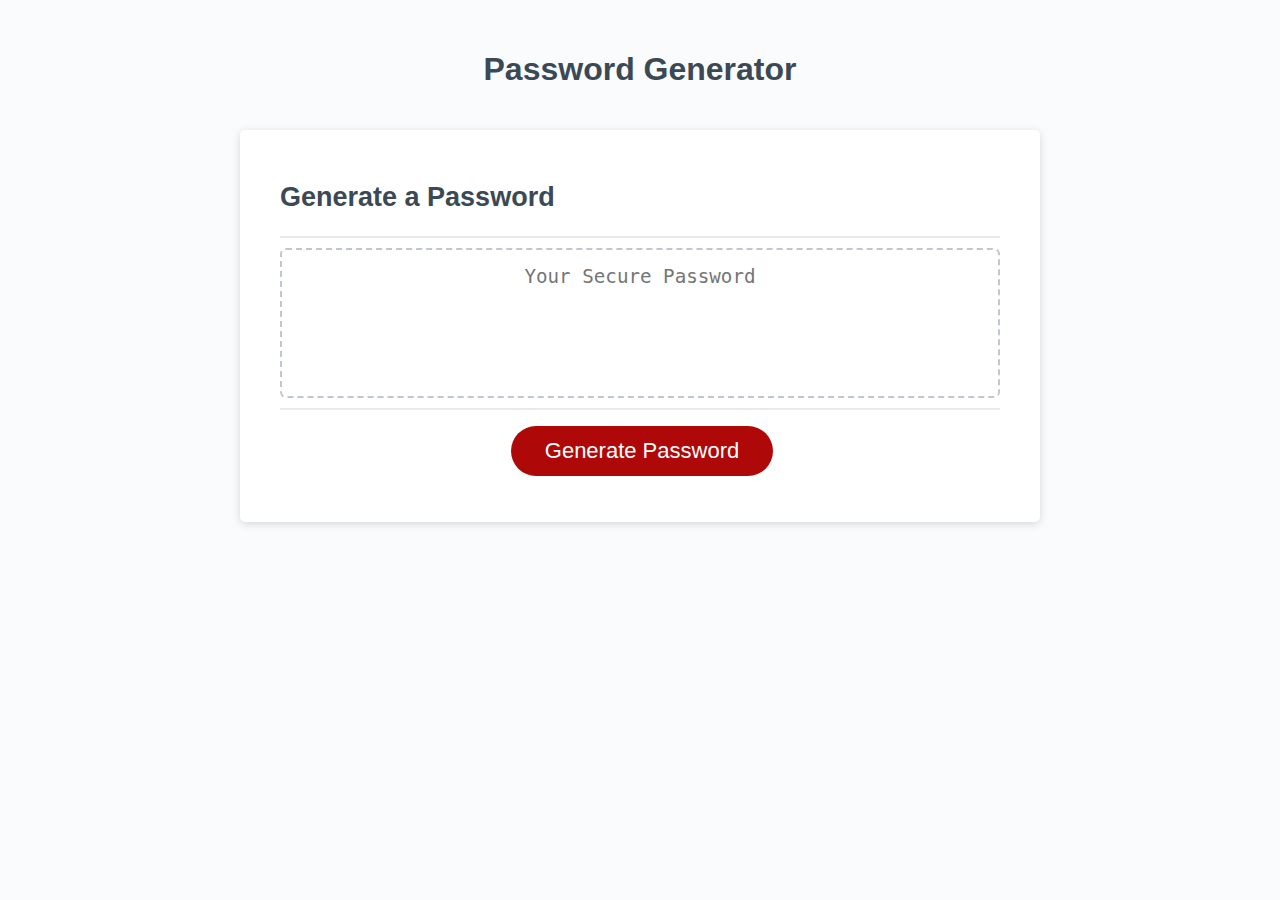
==== index.html @ 651bd84f "entry part four edit on ending code line - slight renaming in html and adjustment on yes aand no but" ====
<!DOCTYPE html>
<html lang="en">
  <head>
    <meta charset="UTF-8" />
    <meta name="viewport" content="width=device-width, initial-scale=1.0" />
    <meta http-equiv="X-UA-Compatible" content="ie=edge" />
    <title>Thomas' Password Generator</title>
    <link rel="stylesheet" href="./Assets/CSS/style.css" />
  </head>
  <body>
    <section class="wrapper">
      <header>
        <h1>Password Generator</h1>
      </header>
      <main class="card">
        <section class="card-header">
          <h2>Generate a Password</h2>
        </section>
        <section class="card-body">
          <textarea
            readonly
            id="password"
            placeholder="Your Secure Password"
            aria-label="Generated Password"></textarea>
        </section>
        <section class="card-footer">
          <button id="generate" class="btn">Generate Password</button>
        </section>
      </main>
    </section>
    <script src="./Assets/JAVASCRIPT/script.js"></script>
  </body>
</html>
---- Assets/CSS/style.css ----
/* Hello there, CSS style sheet ahead! */ 
/* Universal selectors for entire HTML */
*,
*::before,
*::after {
  box-sizing: border-box;
}

html,
body,
.wrapper {
  height: 100%;
  margin: 0;
  padding: 0;
}

body {
  font-family: sans-serif;
  background-color: #f9fbfd;
}

.wrapper {
  padding-top: 30px;
  padding-left: 20px;
  padding-right: 20px;
}

header {
  text-align: center;
  padding: 20px;
  padding-top: 0px;
  color: hsl(206, 17%, 28%);
}

.card {
  background-color: hsl(0, 0%, 100%);
  border-radius: 5px;
  border-width: 1px;
  box-shadow: rgba(0, 0, 0, 0.15) 0px 2px 8px 0px;
  color: hsl(206, 17%, 28%);
  font-size: 18px;
  margin: 0 auto;
  max-width: 800px;
  padding: 30px 40px;
}

.card-header::after {
  content: " ";
  display: block;
  width: 100%;
  background: #e7e9eb;
  height: 2px;
}

.card-body {
  min-height: 100px;
}

.card-footer {
  text-align: center;
}

.card-footer::before {
  content: " ";
  display: block;
  width: 100%;
  background: #e7e9eb;
  height: 2px;
}

.card-footer::after {
  content: " ";
  display: block;
  clear: both;
}

.btn {
  border: none;
  background-color: hsl(360, 91%, 36%);
  border-radius: 25px;
  box-shadow: rgba(0, 0, 0, 0.1) 0px 1px 6px 0px rgba(0, 0, 0, 0.2) 0px 1px 1px
    0px;
  color: hsl(0, 0%, 100%);
  display: inline-block;
  font-size: 22px;
  line-height: 22px;
  margin: 16px 16px 16px 20px;
  padding: 14px 34px;
  text-align: center;
  cursor: pointer;
}

button[disabled] {
  cursor: default;
  background: #c0c7cf;
}

.float-right {
  float: right;
}

#password {
  -webkit-appearance: none;
  -moz-appearance: none;
  appearance: none;
  border: none;
  display: block;
  width: 100%;
  padding-top: 15px;
  padding-left: 15px;
  padding-right: 15px;
  padding-bottom: 85px;
  font-size: 1.2rem;
  text-align: center;
  margin-top: 10px;
  margin-bottom: 10px;
  border: 2px dashed #c0c7cf;
  border-radius: 6px;
  resize: none;
  overflow: hidden;
}

@media (max-width: 690px) {
  .btn {
    font-size: 1rem;
    margin: 16px 0px 0px 0px;
    padding: 10px 15px;
  }

  #password {
    font-size: 1rem;
  }
}

@media (max-width: 500px) {
  .btn {
    font-size: 0.8rem;
  }
}
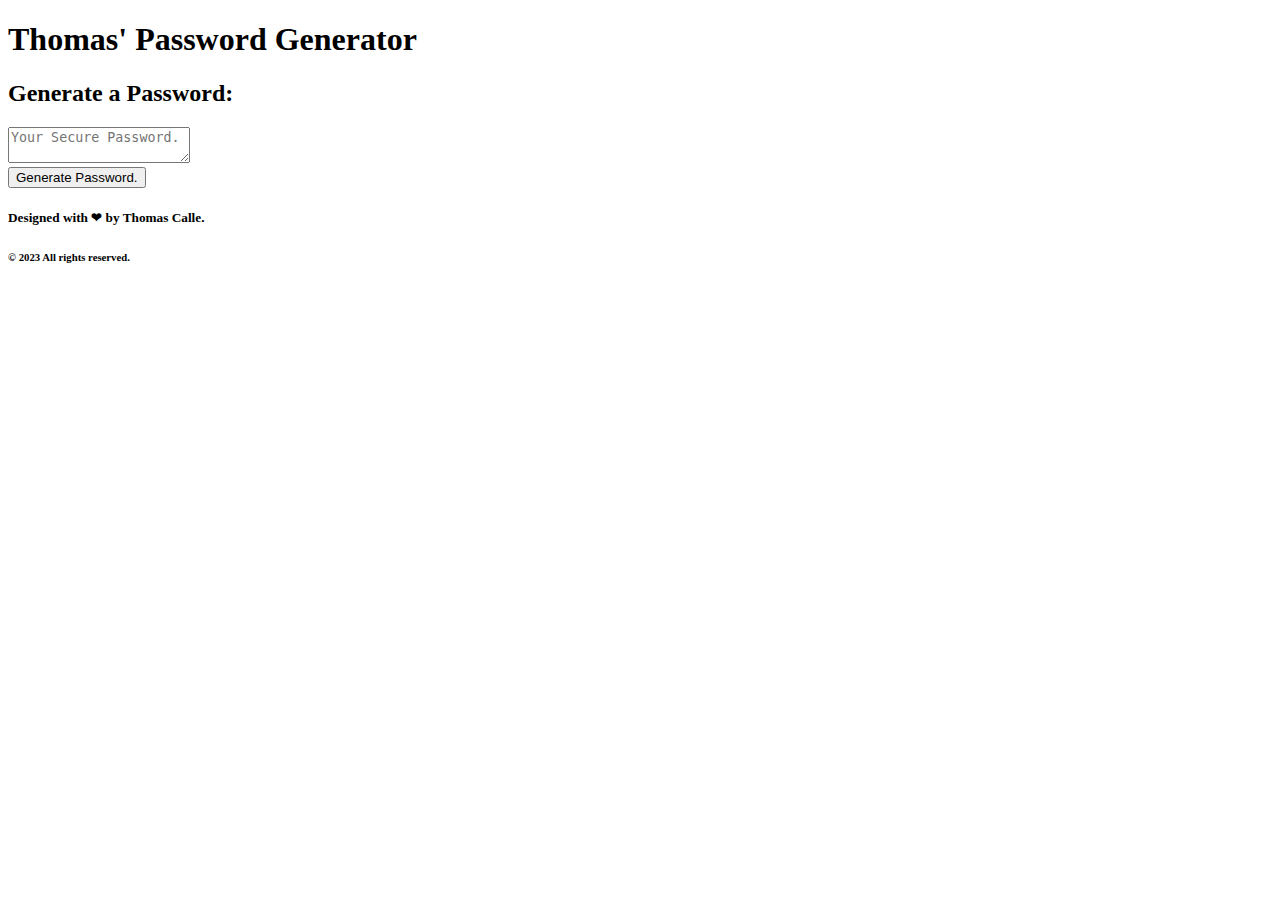
==== commit 7b087848: "restructure" ====
--- a/index.html
+++ b/index.html
@@ -1,33 +1,43 @@
-<!DOCTYPE html>
+ <!DOCTYPE html>
 <html lang="en">
   <head>
     <meta charset="UTF-8" />
     <meta name="viewport" content="width=device-width, initial-scale=1.0" />
     <meta http-equiv="X-UA-Compatible" content="ie=edge" />
-    <title>Thomas' Password Generator</title>
-    <link rel="stylesheet" href="./Assets/CSS/style.css" />
+    <title>Password Generator</title>
+    <link rel="stylesheet" href="./Assets/css/style.css" />
   </head>
   <body>
-    <section class="wrapper">
+    <div class="wrapper">
       <header>
-        <h1>Password Generator</h1>
+        <h1>Thomas' Password Generator</h1>
       </header>
-      <main class="card">
-        <section class="card-header">
-          <h2>Generate a Password</h2>
-        </section>
-        <section class="card-body">
+      <div class="card">
+        <div class="card-header">
+          <h2>Generate a Password:</h2>
+        </div>
+        <div class="card-body">
           <textarea
             readonly
             id="password"
-            placeholder="Your Secure Password"
-            aria-label="Generated Password"></textarea>
-        </section>
-        <section class="card-footer">
-          <button id="generate" class="btn">Generate Password</button>
-        </section>
-      </main>
-    </section>
-    <script src="./Assets/JAVASCRIPT/script.js"></script>
+            placeholder="Your Secure Password."
+            aria-label="Generated Password."
+          ></textarea>
+        </div>
+        <div class="card-footer">
+          <button id="generate" class="btn">Generate Password.</button>
+        </div>
+      </div>
+    </div>
+     <script src="./Assets/js/script.js"></script>
+     <footer>
+      <section class="footer" id="footer">
+        <section class="form-footer">
+          <h5>Designed with ❤ by Thomas Calle.</h5>
+          <p>
+          <h6>&copy; 2023 All rights reserved.</h6>
+          </p>
+       </section>
+    </footer>
   </body>
 </html>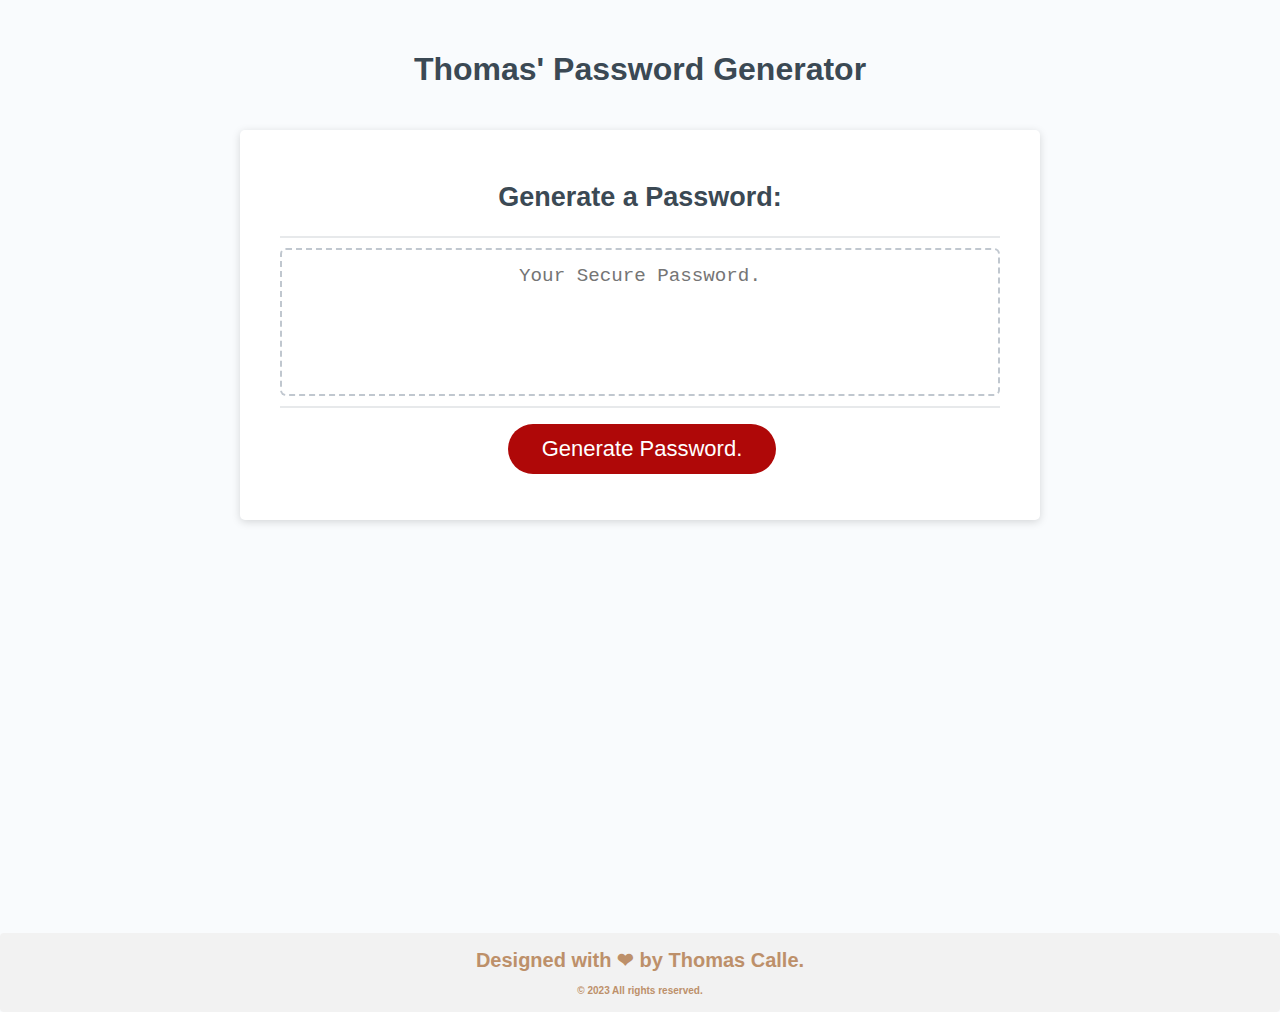
==== commit 4324e226: "patch1" ====
--- a/index.html
+++ b/index.html
@@ -1,11 +1,11 @@
- <!DOCTYPE html>
+<!DOCTYPE html>
 <html lang="en">
   <head>
     <meta charset="UTF-8" />
     <meta name="viewport" content="width=device-width, initial-scale=1.0" />
     <meta http-equiv="X-UA-Compatible" content="ie=edge" />
     <title>Password Generator</title>
-    <link rel="stylesheet" href="./Assets/css/style.css" />
+    <link rel="stylesheet" href="style.css" />
   </head>
   <body>
     <div class="wrapper">
@@ -29,7 +29,7 @@
         </div>
       </div>
     </div>
-     <script src="./Assets/js/script.js"></script>
+     <script src="script.js"></script>
      <footer>
       <section class="footer" id="footer">
         <section class="form-footer">
--- a/style.css
+++ b/style.css
@@ -0,0 +1,167 @@
+/* Begining of CSS style sheet for Thomas' Password Generator - enjoy!*/
+*,
+*::before,
+*::after {
+  box-sizing: border-box;
+}
+
+html,
+body,
+.wrapper {
+  height: 100%;
+  margin: 0;
+  padding: 0;
+}
+h2{
+text-align: center;
+}
+h5 {
+  padding-top: 1rem;
+  font-size: 20px;
+  margin-bottom: -10px;
+  color: rgb(189, 144, 106);
+  font-weight: 700;
+  line-height: 1.1;
+  text-align: center;
+}
+h6 {
+  padding-bottom: 1rem;
+  font-size: 10px;
+  margin-bottom: 0.625rem;
+  color: rgb(189, 144, 106);
+  font-weight: 700;
+  line-height: 1.1;
+  text-align: center;
+}
+body {
+  font-family: sans-serif;
+  background-color: #f9fbfd;
+}
+
+.wrapper {
+  padding-top: 30px;
+  padding-left: 20px;
+  padding-right: 20px;
+}
+
+header {
+  text-align: center;
+  padding: 20px;
+  padding-top: 0px;
+  color: hsl(206, 17%, 28%);
+}
+
+.card {
+  background-color: hsl(0, 0%, 100%);
+  border-radius: 5px;
+  border-width: 1px;
+  box-shadow: rgba(0, 0, 0, 0.15) 0px 2px 8px 0px;
+  color: hsl(206, 17%, 28%);
+  font-size: 18px;
+  margin: 0 auto;
+  max-width: 800px;
+  padding: 30px 40px;
+}
+
+.card-header::after {
+  content: " ";
+  display: block;
+  width: 100%;
+  background: #e7e9eb;
+  height: 2px;
+}
+
+.card-body {
+  min-height: 100px;
+}
+
+.card-footer {
+  text-align: center;
+}
+
+.card-footer::before {
+  content: " ";
+  display: block;
+  width: 100%;
+  background: #e7e9eb;
+  height: 2px;
+}
+
+.card-footer::after {
+  content: " ";
+  display: block;
+  clear: both;
+}
+
+.btn {
+  border: none;
+  background-color: hsl(360, 91%, 36%);
+  border-radius: 25px;
+  box-shadow: rgba(0, 0, 0, 0.1) 0px 1px 6px 0px rgba(0, 0, 0, 0.2) 0px 1px 1px
+    0px;
+  color: hsl(0, 0%, 100%);
+  display: inline-block;
+  font-size: 22px;
+  line-height: 22px;
+  margin: 16px 16px 16px 20px;
+  padding: 14px 34px;
+  text-align: center;
+  cursor: pointer;
+}
+
+button[disabled] {
+  cursor: default;
+  background: #c0c7cf;
+}
+
+.float-right {
+  float: right;
+}
+
+#password {
+  -webkit-appearance: none;
+  -moz-appearance: none;
+  appearance: none;
+  border: none;
+  display: block;
+  width: 100%;
+  padding-top: 15px;
+  padding-left: 15px;
+  padding-right: 15px;
+  padding-bottom: 85px;
+  font-size: 1.2rem;
+  text-align: center;
+  margin-top: 10px;
+  margin-bottom: 10px;
+  border: 2px dashed #c0c7cf;
+  border-radius: 6px;
+  resize: none;
+  overflow: hidden;
+}
+
+@media (max-width: 690px) {
+  .btn {
+    font-size: 1rem;
+    margin: 16px 0px 0px 0px;
+    padding: 10px 15px;
+  }
+
+  #password {
+    font-size: 1rem;
+  }
+}
+
+@media (max-width: 500px) {
+  .btn {
+    font-size: 0.8rem;
+  }
+}
+/* Start: footer section styling */
+.footer {
+  background-color: #f2f2f2;
+  padding: 0px;
+  border-radius: 4px;
+  font-family: "apple-system", "BlinkMacSystemFont", "Segoe UI", "Roboto", Helvetica, Arial, sans-serif, "Apple Color Emoji", "Segoe UI Emoji", "Segoe UI Symbol";
+}
+/* End: footer section styling*/
+/* End of CSS style sheet, thank you for viewing - Thomas Calle */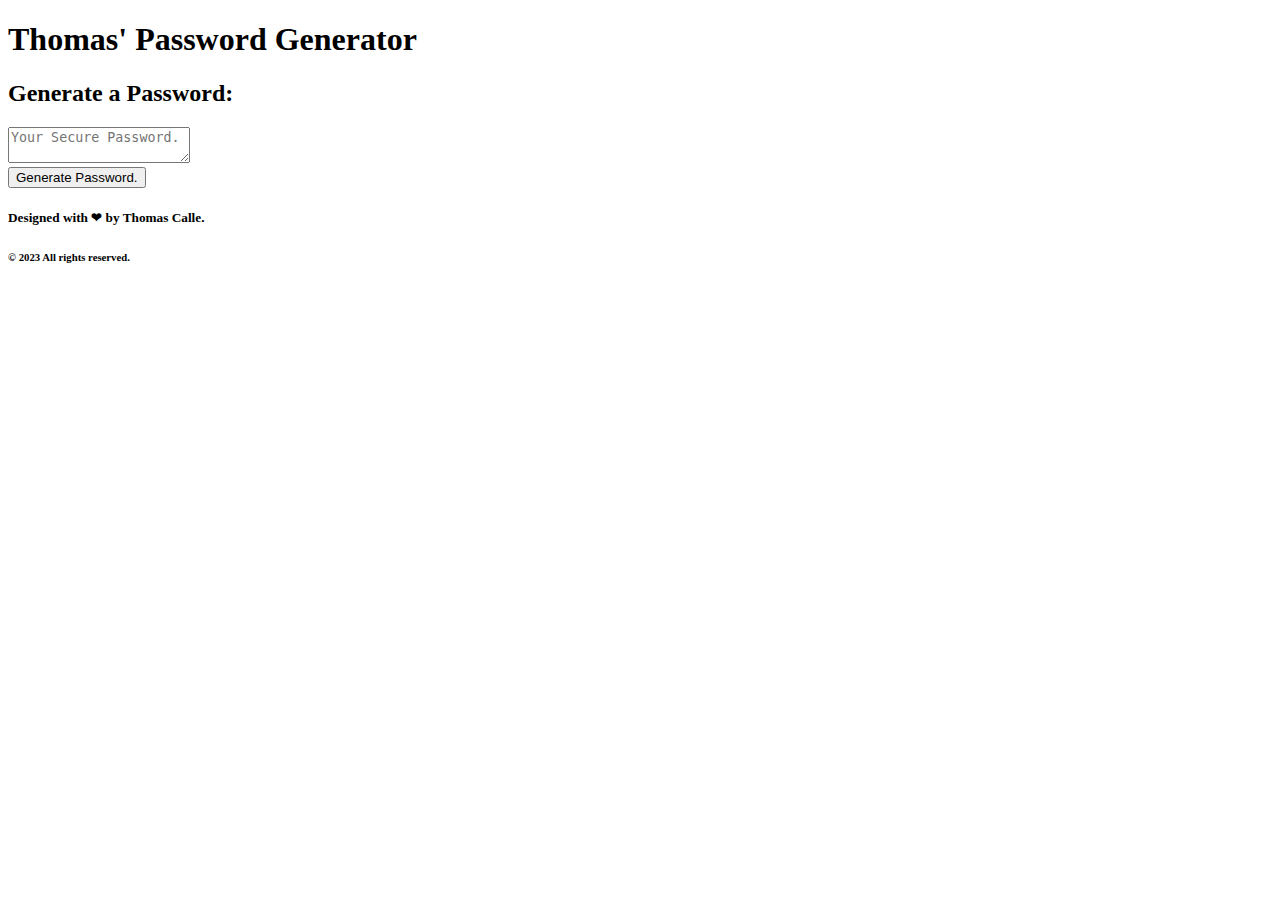
==== commit df81c0a9: "patch2" ====
--- a/index.html
+++ b/index.html
@@ -5,7 +5,7 @@
     <meta name="viewport" content="width=device-width, initial-scale=1.0" />
     <meta http-equiv="X-UA-Compatible" content="ie=edge" />
     <title>Password Generator</title>
-    <link rel="stylesheet" href="style.css" />
+    <link rel="stylesheet" href="assets/css/style.css" />
   </head>
   <body>
     <div class="wrapper">
@@ -29,7 +29,7 @@
         </div>
       </div>
     </div>
-     <script src="script.js"></script>
+     <script src="assets/js/script.js"></script>
      <footer>
       <section class="footer" id="footer">
         <section class="form-footer">
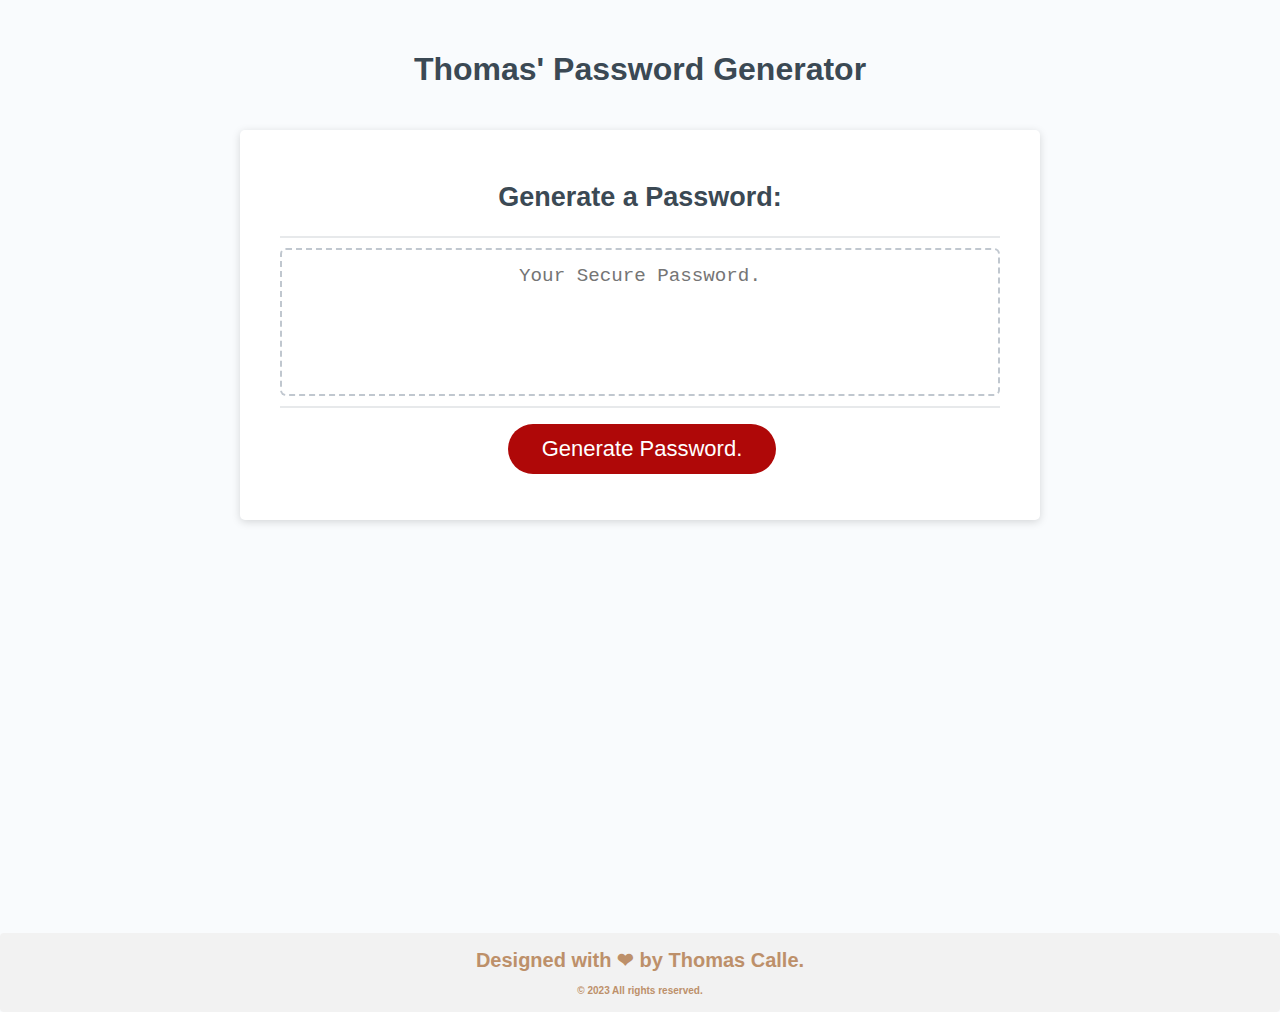
==== commit 6d4584f5: "patch4" ====
--- a/index.html
+++ b/index.html
@@ -5,7 +5,7 @@
     <meta name="viewport" content="width=device-width, initial-scale=1.0" />
     <meta http-equiv="X-UA-Compatible" content="ie=edge" />
     <title>Password Generator</title>
-    <link rel="stylesheet" href="assets/css/style.css" />
+    <link rel="stylesheet" href="style.css" />
   </head>
   <body>
     <div class="wrapper">
@@ -29,15 +29,16 @@
         </div>
       </div>
     </div>
-     <script src="assets/js/script.js"></script>
      <footer>
-      <section class="footer" id="footer">
-        <section class="form-footer">
-          <h5>Designed with ❤ by Thomas Calle.</h5>
-          <p>
-          <h6>&copy; 2023 All rights reserved.</h6>
-          </p>
-       </section>
-    </footer>
+        <section class="footer" id="footer">
+          <section class="form-footer">
+            <h5>Designed with ❤ by Thomas Calle.</h5>
+            <p>
+            <h6>&copy; 2023 All rights reserved.</h6>
+            </p>
+          </section>
+        </section>
+      </footer>
+    <script src="script.js"></script>
   </body>
 </html>--- a/style.css
+++ b/style.css
@@ -0,0 +1,167 @@
+/* Begining of CSS style sheet for Thomas' Password Generator - enjoy!*/
+*,
+*::before,
+*::after {
+  box-sizing: border-box;
+}
+
+html,
+body,
+.wrapper {
+  height: 100%;
+  margin: 0;
+  padding: 0;
+}
+h2{
+text-align: center;
+}
+h5 {
+  padding-top: 1rem;
+  font-size: 20px;
+  margin-bottom: -10px;
+  color: rgb(189, 144, 106);
+  font-weight: 700;
+  line-height: 1.1;
+  text-align: center;
+}
+h6 {
+  padding-bottom: 1rem;
+  font-size: 10px;
+  margin-bottom: 0.625rem;
+  color: rgb(189, 144, 106);
+  font-weight: 700;
+  line-height: 1.1;
+  text-align: center;
+}
+body {
+  font-family: sans-serif;
+  background-color: #f9fbfd;
+}
+
+.wrapper {
+  padding-top: 30px;
+  padding-left: 20px;
+  padding-right: 20px;
+}
+
+header {
+  text-align: center;
+  padding: 20px;
+  padding-top: 0px;
+  color: hsl(206, 17%, 28%);
+}
+
+.card {
+  background-color: hsl(0, 0%, 100%);
+  border-radius: 5px;
+  border-width: 1px;
+  box-shadow: rgba(0, 0, 0, 0.15) 0px 2px 8px 0px;
+  color: hsl(206, 17%, 28%);
+  font-size: 18px;
+  margin: 0 auto;
+  max-width: 800px;
+  padding: 30px 40px;
+}
+
+.card-header::after {
+  content: " ";
+  display: block;
+  width: 100%;
+  background: #e7e9eb;
+  height: 2px;
+}
+
+.card-body {
+  min-height: 100px;
+}
+
+.card-footer {
+  text-align: center;
+}
+
+.card-footer::before {
+  content: " ";
+  display: block;
+  width: 100%;
+  background: #e7e9eb;
+  height: 2px;
+}
+
+.card-footer::after {
+  content: " ";
+  display: block;
+  clear: both;
+}
+
+.btn {
+  border: none;
+  background-color: hsl(360, 91%, 36%);
+  border-radius: 25px;
+  box-shadow: rgba(0, 0, 0, 0.1) 0px 1px 6px 0px rgba(0, 0, 0, 0.2) 0px 1px 1px
+    0px;
+  color: hsl(0, 0%, 100%);
+  display: inline-block;
+  font-size: 22px;
+  line-height: 22px;
+  margin: 16px 16px 16px 20px;
+  padding: 14px 34px;
+  text-align: center;
+  cursor: pointer;
+}
+
+button[disabled] {
+  cursor: default;
+  background: #c0c7cf;
+}
+
+.float-right {
+  float: right;
+}
+
+#password {
+  -webkit-appearance: none;
+  -moz-appearance: none;
+  appearance: none;
+  border: none;
+  display: block;
+  width: 100%;
+  padding-top: 15px;
+  padding-left: 15px;
+  padding-right: 15px;
+  padding-bottom: 85px;
+  font-size: 1.2rem;
+  text-align: center;
+  margin-top: 10px;
+  margin-bottom: 10px;
+  border: 2px dashed #c0c7cf;
+  border-radius: 6px;
+  resize: none;
+  overflow: hidden;
+}
+
+@media (max-width: 690px) {
+  .btn {
+    font-size: 1rem;
+    margin: 16px 0px 0px 0px;
+    padding: 10px 15px;
+  }
+
+  #password {
+    font-size: 1rem;
+  }
+}
+
+@media (max-width: 500px) {
+  .btn {
+    font-size: 0.8rem;
+  }
+}
+/* Start: footer section styling */
+.footer {
+  background-color: #f2f2f2;
+  padding: 0px;
+  border-radius: 4px;
+  font-family: "apple-system", "BlinkMacSystemFont", "Segoe UI", "Roboto", Helvetica, Arial, sans-serif, "Apple Color Emoji", "Segoe UI Emoji", "Segoe UI Symbol";
+}
+/* End: footer section styling*/
+/* End of CSS style sheet, thank you for viewing - Thomas Calle */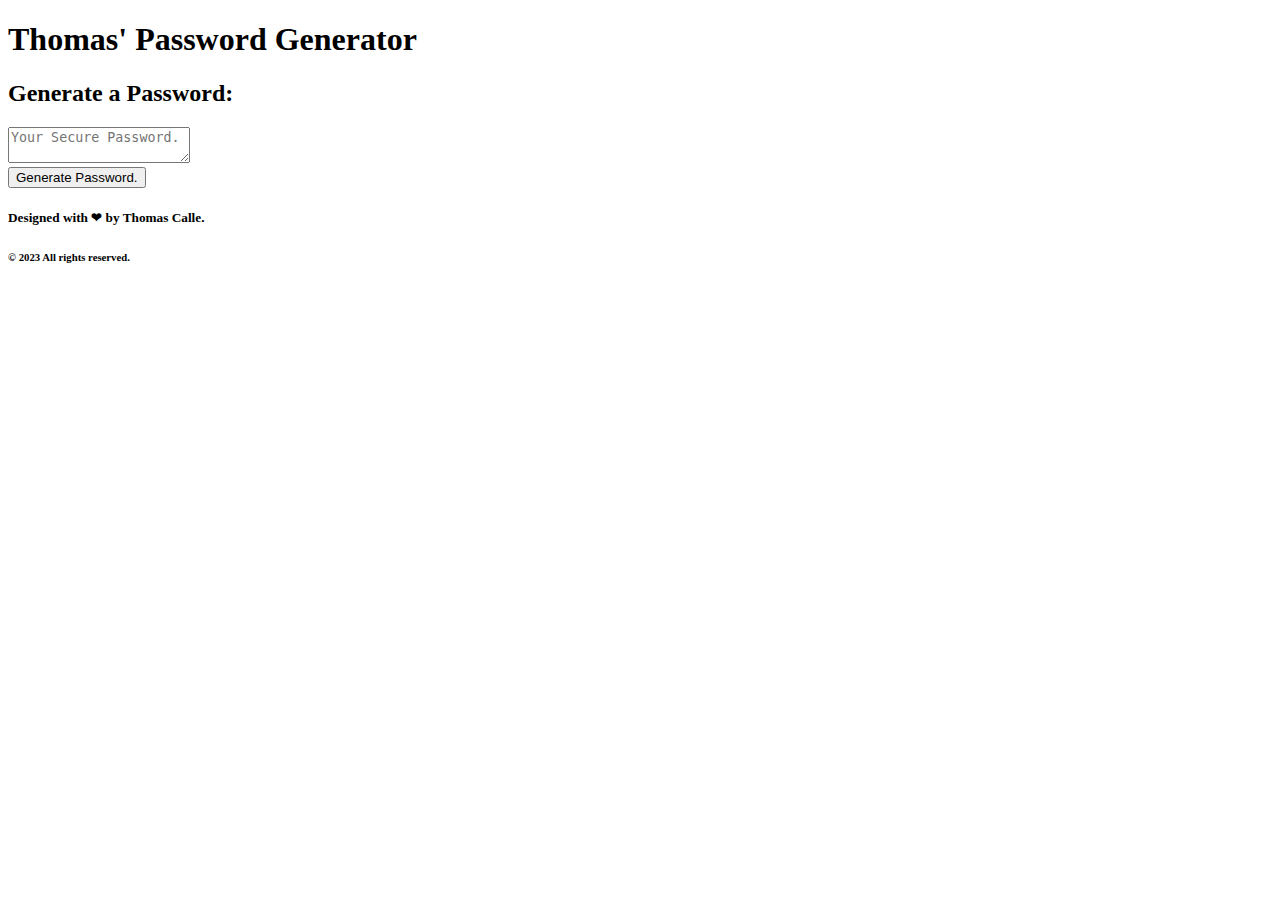
==== commit efefae42: "patch 6" ====
--- a/index.html
+++ b/index.html
@@ -5,7 +5,7 @@
     <meta name="viewport" content="width=device-width, initial-scale=1.0" />
     <meta http-equiv="X-UA-Compatible" content="ie=edge" />
     <title>Password Generator</title>
-    <link rel="stylesheet" href="style.css" />
+    <link rel="stylesheet" href="assets/css/style.css" />
   </head>
   <body>
     <div class="wrapper">
@@ -39,6 +39,6 @@
           </section>
         </section>
       </footer>
-    <script src="script.js"></script>
+    <script src="assets/js/script.js"></script>
   </body>
 </html>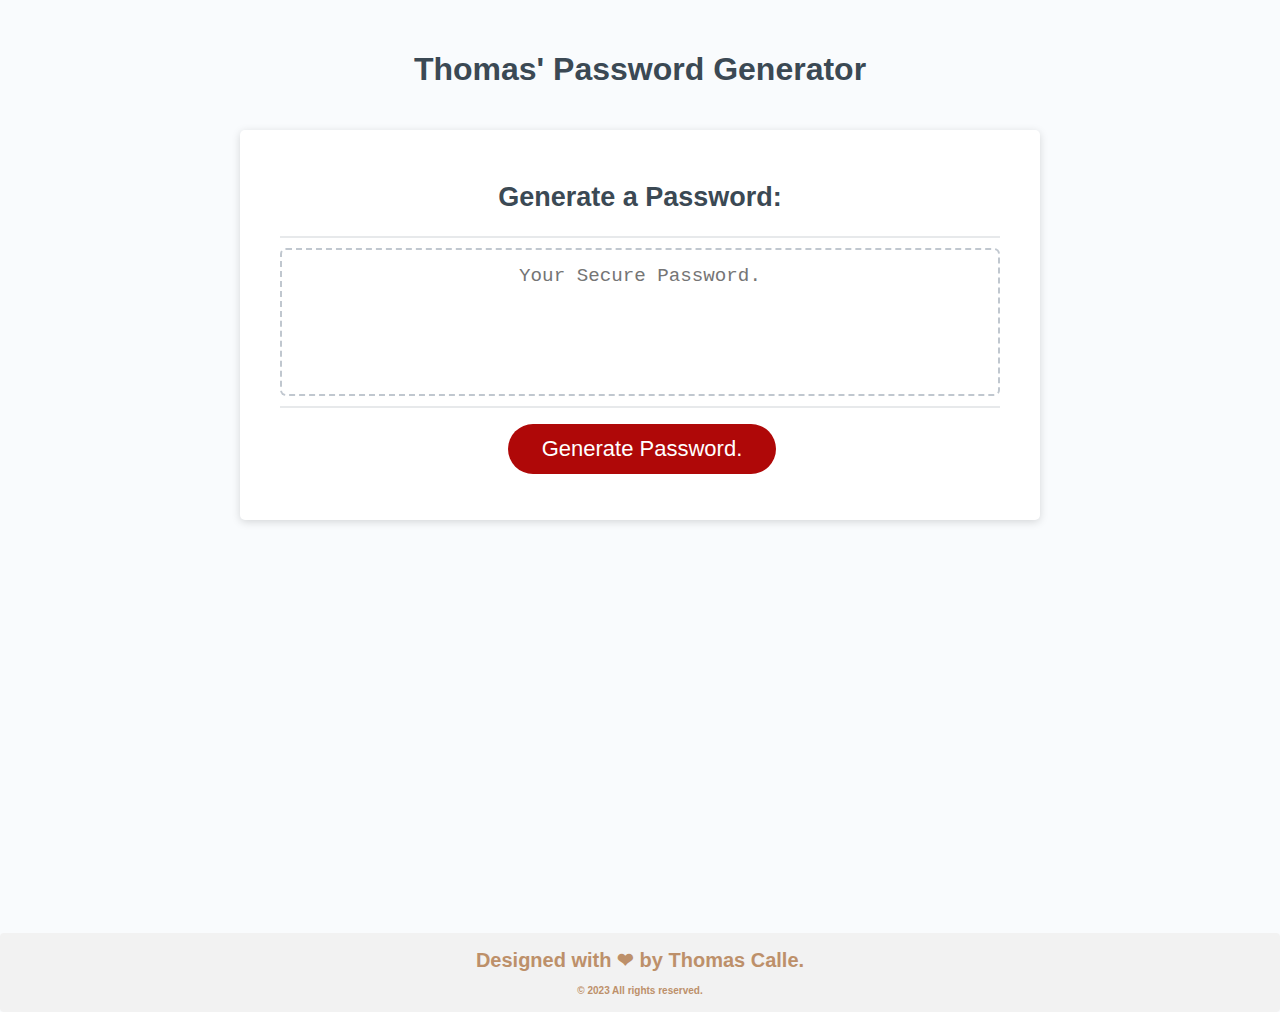
==== commit 60cf08c5: "patch 7" ====
--- a/index.html
+++ b/index.html
@@ -5,7 +5,7 @@
     <meta name="viewport" content="width=device-width, initial-scale=1.0" />
     <meta http-equiv="X-UA-Compatible" content="ie=edge" />
     <title>Password Generator</title>
-    <link rel="stylesheet" href="assets/css/style.css" />
+    <link rel="stylesheet" href="Assets/css/style.css" />
   </head>
   <body>
     <div class="wrapper">
@@ -39,6 +39,6 @@
           </section>
         </section>
       </footer>
-    <script src="assets/js/script.js"></script>
+    <script src="Assets/js/script.js"></script>
   </body>
 </html>--- a/Assets/css/style.css
+++ b/Assets/css/style.css
@@ -0,0 +1,167 @@
+/* Begining of CSS style sheet for Thomas' Password Generator - enjoy!*/
+*,
+*::before,
+*::after {
+  box-sizing: border-box;
+}
+
+html,
+body,
+.wrapper {
+  height: 100%;
+  margin: 0;
+  padding: 0;
+}
+h2{
+text-align: center;
+}
+h5 {
+  padding-top: 1rem;
+  font-size: 20px;
+  margin-bottom: -10px;
+  color: rgb(189, 144, 106);
+  font-weight: 700;
+  line-height: 1.1;
+  text-align: center;
+}
+h6 {
+  padding-bottom: 1rem;
+  font-size: 10px;
+  margin-bottom: 0.625rem;
+  color: rgb(189, 144, 106);
+  font-weight: 700;
+  line-height: 1.1;
+  text-align: center;
+}
+body {
+  font-family: sans-serif;
+  background-color: #f9fbfd;
+}
+
+.wrapper {
+  padding-top: 30px;
+  padding-left: 20px;
+  padding-right: 20px;
+}
+
+header {
+  text-align: center;
+  padding: 20px;
+  padding-top: 0px;
+  color: hsl(206, 17%, 28%);
+}
+
+.card {
+  background-color: hsl(0, 0%, 100%);
+  border-radius: 5px;
+  border-width: 1px;
+  box-shadow: rgba(0, 0, 0, 0.15) 0px 2px 8px 0px;
+  color: hsl(206, 17%, 28%);
+  font-size: 18px;
+  margin: 0 auto;
+  max-width: 800px;
+  padding: 30px 40px;
+}
+
+.card-header::after {
+  content: " ";
+  display: block;
+  width: 100%;
+  background: #e7e9eb;
+  height: 2px;
+}
+
+.card-body {
+  min-height: 100px;
+}
+
+.card-footer {
+  text-align: center;
+}
+
+.card-footer::before {
+  content: " ";
+  display: block;
+  width: 100%;
+  background: #e7e9eb;
+  height: 2px;
+}
+
+.card-footer::after {
+  content: " ";
+  display: block;
+  clear: both;
+}
+
+.btn {
+  border: none;
+  background-color: hsl(360, 91%, 36%);
+  border-radius: 25px;
+  box-shadow: rgba(0, 0, 0, 0.1) 0px 1px 6px 0px rgba(0, 0, 0, 0.2) 0px 1px 1px
+    0px;
+  color: hsl(0, 0%, 100%);
+  display: inline-block;
+  font-size: 22px;
+  line-height: 22px;
+  margin: 16px 16px 16px 20px;
+  padding: 14px 34px;
+  text-align: center;
+  cursor: pointer;
+}
+
+button[disabled] {
+  cursor: default;
+  background: #c0c7cf;
+}
+
+.float-right {
+  float: right;
+}
+
+#password {
+  -webkit-appearance: none;
+  -moz-appearance: none;
+  appearance: none;
+  border: none;
+  display: block;
+  width: 100%;
+  padding-top: 15px;
+  padding-left: 15px;
+  padding-right: 15px;
+  padding-bottom: 85px;
+  font-size: 1.2rem;
+  text-align: center;
+  margin-top: 10px;
+  margin-bottom: 10px;
+  border: 2px dashed #c0c7cf;
+  border-radius: 6px;
+  resize: none;
+  overflow: hidden;
+}
+
+@media (max-width: 690px) {
+  .btn {
+    font-size: 1rem;
+    margin: 16px 0px 0px 0px;
+    padding: 10px 15px;
+  }
+
+  #password {
+    font-size: 1rem;
+  }
+}
+
+@media (max-width: 500px) {
+  .btn {
+    font-size: 0.8rem;
+  }
+}
+/* Start: footer section styling */
+.footer {
+  background-color: #f2f2f2;
+  padding: 0px;
+  border-radius: 4px;
+  font-family: "apple-system", "BlinkMacSystemFont", "Segoe UI", "Roboto", Helvetica, Arial, sans-serif, "Apple Color Emoji", "Segoe UI Emoji", "Segoe UI Symbol";
+}
+/* End: footer section styling*/
+/* End of CSS style sheet, thank you for viewing - Thomas Calle */